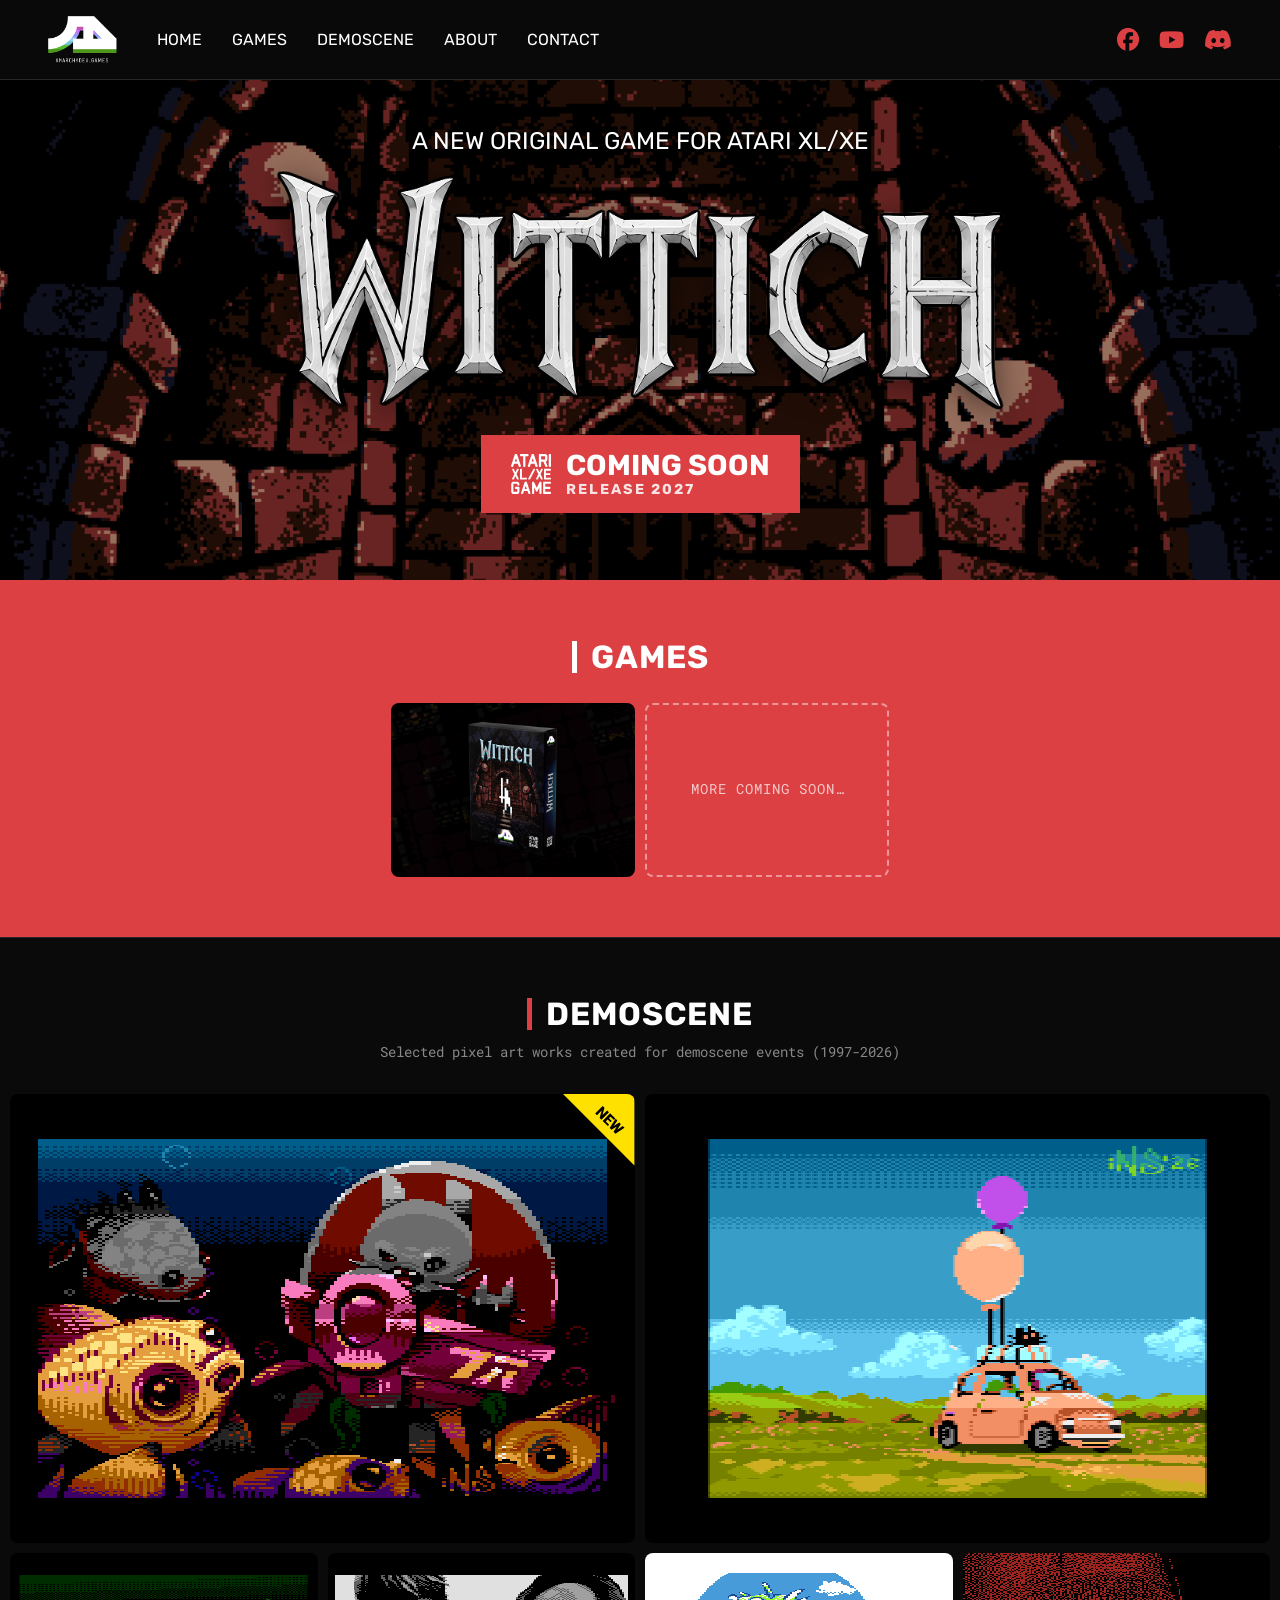
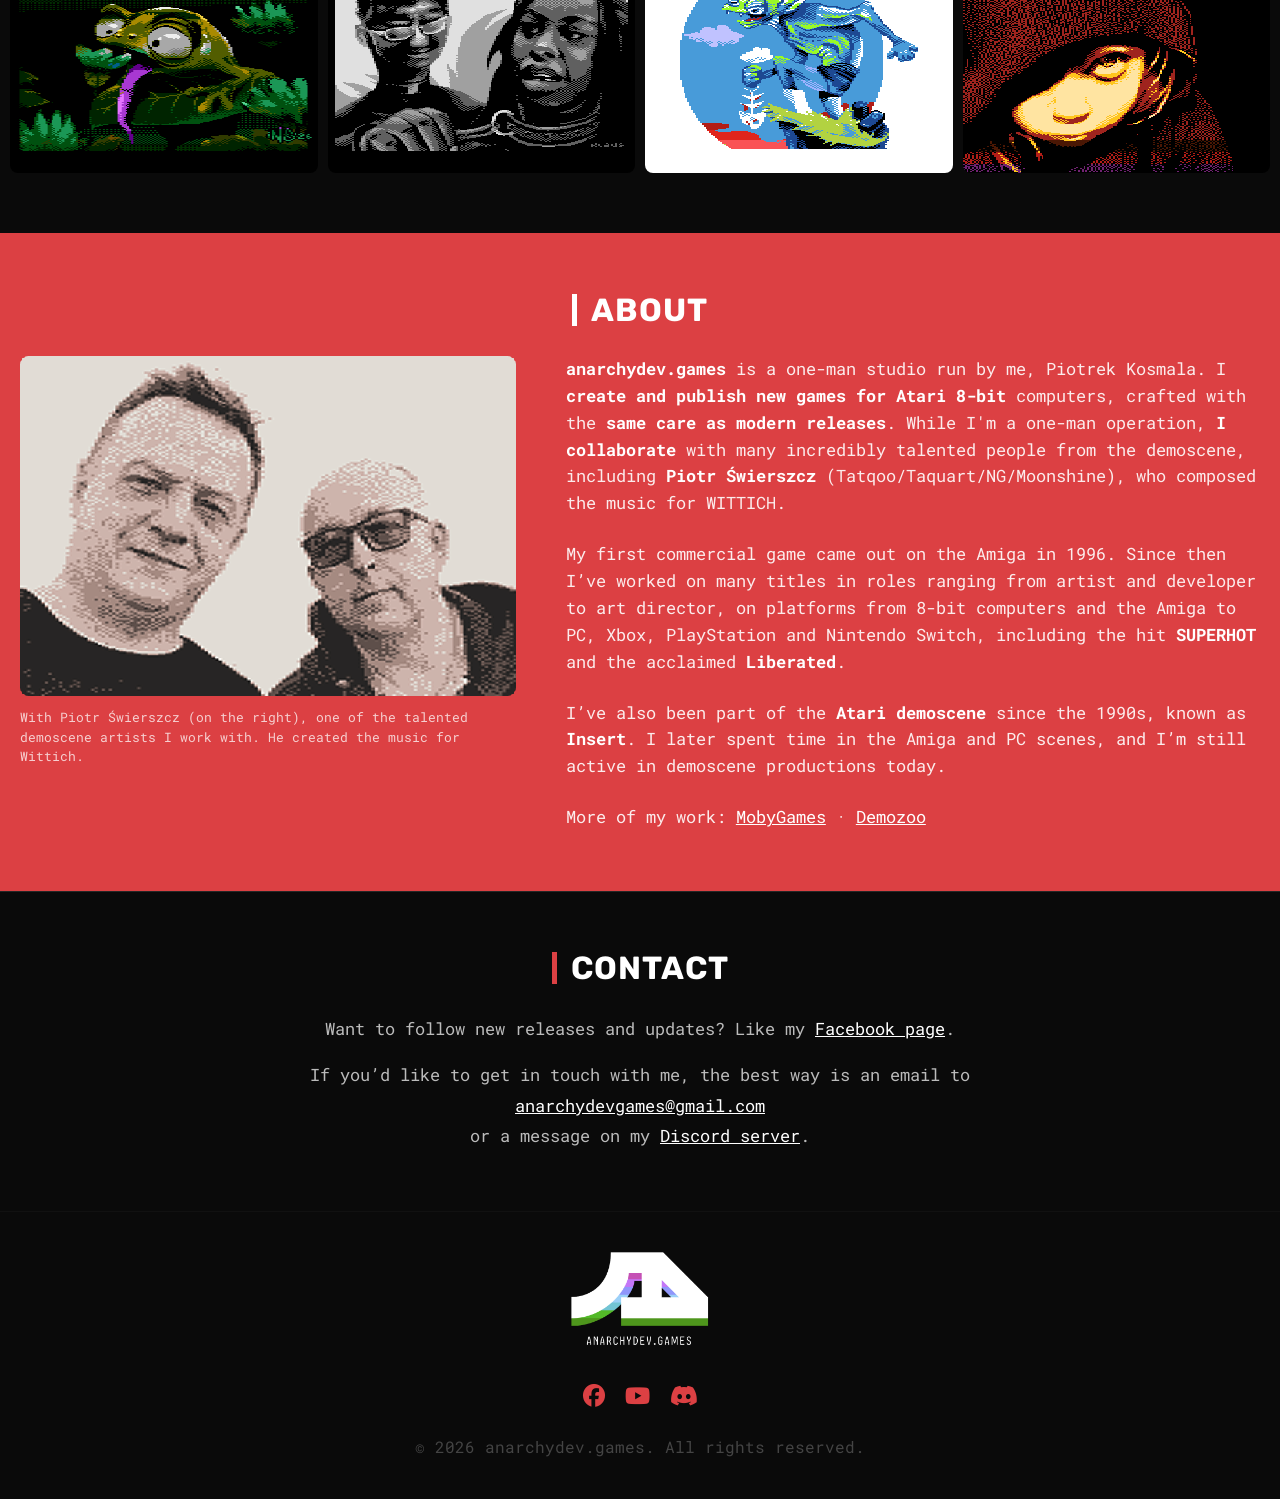
==== index.html @ 52c0d78f "Deploy anarchydev.games from anarchydevgames-www@4651cda Wysłane przez deploy.sh 2026-11-10 18:06." ====
<!DOCTYPE html>
<html lang="en">

<head>
    <meta charset="UTF-8">
    <meta name="viewport" content="width=device-width, initial-scale=1.0">
    <title>anarchydev.games – New Atari XL/XE Games by Piotr Kosmala</title>

    <!-- SEO: opis, adres kanoniczny, roboty -->
    <meta name="description" content="Indie studio by Piotr Kosmala (Insert) making new games for Atari XL/XE 8-bit computers. Wittich, an arcade action game on cartridge, arrives in 2027.">
    <meta name="keywords" content="Atari XL/XE, Atari 8-bit, new Atari game, Atari homebrew, retro game, retrogaming, Atari cartridge, physical release, boxed edition, pixel art, demoscene, Insert, Wittich, arcade action, atariXLXE">
    <meta name="author" content="Piotr Kosmala">
    <meta name="robots" content="index, follow, max-image-preview:large">
    <link rel="canonical" href="https://anarchydev.games/">
    <meta name="theme-color" content="#0a0a0a">

    <!-- Ikony strony -->
    <link rel="icon" href="/favicon.ico?v=e1b9aa14" sizes="any">
    <link rel="icon" type="image/png" sizes="32x32" href="/images/favicon-32.png?v=d7dcf92a">
    <link rel="apple-touch-icon" href="/apple-touch-icon.png?v=a45a132c">

    <!-- Podgląd przy udostępnianiu (Facebook, Discord, Messenger, X) -->
    <meta property="og:type" content="website">
    <meta property="og:site_name" content="anarchydev.games">
    <meta property="og:locale" content="en_US">
    <meta property="og:url" content="https://anarchydev.games/">
    <meta property="og:title" content="anarchydev.games – New Atari XL/XE Games">
    <meta property="og:description" content="Indie studio by Piotr Kosmala (Insert) making new games for Atari XL/XE 8-bit computers. Wittich, an arcade action game on cartridge, arrives in 2027.">
    <meta property="og:image" content="https://anarchydev.games/images/og-wittich.jpg">
    <meta property="og:image:width" content="1200">
    <meta property="og:image:height" content="630">
    <meta property="og:image:alt" content="Wittich boxed edition and cartridge for Atari XL/XE">
    <meta name="twitter:card" content="summary_large_image">
    <meta name="twitter:title" content="anarchydev.games – New Atari XL/XE Games">
    <meta name="twitter:description" content="Indie studio by Piotr Kosmala (Insert) making new games for Atari XL/XE 8-bit computers. Wittich, an arcade action game on cartridge, arrives in 2027.">
    <meta name="twitter:image" content="https://anarchydev.games/images/og-wittich.jpg">

    <!-- Dane strukturalne dla Google i AI: studio, autor, strona -->
    <script type="application/ld+json">
{
  "@context": "https://schema.org",
  "@graph": [
    {
      "@type": "Organization",
      "@id": "https://anarchydev.games/#studio",
      "name": "anarchydev.games",
      "alternateName": [
        "AnarchyDev Games",
        "Anarchy Dev Games"
      ],
      "url": "https://anarchydev.games/",
      "logo": "https://anarchydev.games/images/icon-512.png",
      "description": "One-man indie game studio making and publishing new original games for Atari XL/XE (Atari 8-bit) computers, released on cartridge.",
      "founder": {
        "@id": "https://anarchydev.games/#piotr"
      },
      "email": "anarchydevgames@gmail.com",
      "sameAs": [
        "https://www.facebook.com/AnarchyDevGames/",
        "https://www.youtube.com/@anarchydevgames4747",
        "https://discord.gg/da7KRVg4D2"
      ]
    },
    {
      "@type": "Person",
      "@id": "https://anarchydev.games/#piotr",
      "name": "Piotr Kosmala",
      "alternateName": "Insert",
      "jobTitle": "Game developer and pixel artist",
      "url": "https://anarchydev.games/#about",
      "description": "Game developer, pixel artist and demoscene artist (Insert). Making games since 1996, including SUPERHOT and Liberated. Active on the Atari demoscene since the 1990s.",
      "knowsAbout": [
        "Atari XL/XE",
        "Atari 8-bit",
        "pixel art",
        "demoscene",
        "game development"
      ],
      "sameAs": [
        "https://www.mobygames.com/person/250112/piotr-kosmala/",
        "https://demozoo.org/sceners/5551/"
      ]
    },
    {
      "@type": "WebSite",
      "@id": "https://anarchydev.games/#website",
      "url": "https://anarchydev.games/",
      "name": "anarchydev.games",
      "inLanguage": "en",
      "publisher": {
        "@id": "https://anarchydev.games/#studio"
      }
    }
  ]
}
    </script>

    <!-- Google Fonts: Rubik for titles, Roboto Mono for text -->
    <link rel="preconnect" href="https://fonts.googleapis.com">
    <link rel="preconnect" href="https://fonts.gstatic.com" crossorigin>
    <link href="https://fonts.googleapis.com/css2?family=Roboto+Mono:wght@400;700&family=Rubik:wght@700&display=swap"
        rel="stylesheet">

    <!-- FontAwesome for Icons -->
    <link rel="stylesheet" href="https://cdnjs.cloudflare.com/ajax/libs/font-awesome/6.4.0/css/all.min.css">

    <!-- Custom CSS -->
    <link rel="stylesheet" href="style.css?v=bb394fcf">
<script>/* deploy: odświeżenie po nowej wersji */(function(){var v="b6b3391414a3";function c(){if(!window.fetch)return;fetch('/version.json?t='+Date.now(),{cache:'no-store'}).then(function(r){return r.ok?r.json():null}).then(function(d){if(!d||!d.v||d.v===v)return;var k='site-reloaded-'+d.v;try{if(sessionStorage.getItem(k))return;sessionStorage.setItem(k,'1')}catch(e){return}location.reload()}).catch(function(){})}c();addEventListener('pageshow',function(e){if(e.persisted)c()})})();</script>
</head>

<body id="page-top">
    <div id="top"></div>
    <!-- Header -->
    <header id="main-header">
        <div class="header-left">
            <div class="logo">
                <img src="images/AnarchyDevLogo.png?v=8005fb1b" alt="anarchydev.games logo" class="header-logo-img">
            </div>
            <nav class="main-menu">
                <ul>
                    <li><a href="#top">Home</a></li>
                    <li><a href="#games">Games</a></li>
                    <li><a href="#demoscene">Demoscene</a></li>
                    <li><a href="#about">About</a></li>
                    <li><a href="#contact">Contact</a></li>
                </ul>
            </nav>
        </div>
        <div class="header-right social-icons">
            <a href="https://www.facebook.com/AnarchyDevGames/" target="_blank" aria-label="Facebook"><i
                    class="fa-brands fa-facebook"></i></a>
            <a href="https://www.youtube.com/@anarchydevgames4747" target="_blank" aria-label="YouTube"><i class="fa-brands fa-youtube"></i></a>
            <a href="https://discord.gg/da7KRVg4D2" target="_blank" aria-label="Discord"><i class="fa-brands fa-discord"></i></a>
        </div>
    </header>

    <!-- Banner Section -->
    <section id="home" class="banner-section">
        <h1 class="visually-hidden">anarchydev.games – new original games for Atari XL/XE computers</h1>
        <p class="banner-subtitle">A new original game for Atari XL/XE</p>
        <img src="images/WittichLogo.png?v=3eced7e5" alt="Wittich – new arcade action game for Atari XL/XE" class="game-logo">
        <a href="wittich/" class="btn btn-banner">
            <img src="images/AtariXlXEGame.svg?v=e4c9d0bc" alt="Atari XL/XE Game" class="btn-icon">
            <span class="btn-banner-text">
                Coming Soon
                <span class="btn-banner-release">Release 2027</span>
            </span>
        </a>
    </section>

    <!-- Games Section -->
    <section id="games" class="games-section section-padding">
        <div class="container container-full">
            <h2 class="section-title">Games</h2>
            <div class="games-full-width">
                <a href="wittich/" class="btn-game-blue">
                    <img src="wittich/images/box2.png?v=9aa3727f" alt="Wittich – boxed edition for Atari XL/XE" class="game-box-img">
                    <div class="demoscene-overlay">
                        <div class="demoscene-info">
                            <h3 class="demoscene-title">Wittich</h3>
                            <p class="demoscene-desc">A new original game<br>for Atari XL/XE</p>
                        </div>
                    </div>
                    <span class="game-release">Release 2027</span>
                </a>
                <div class="game-placeholder">More coming soon…</div>
            </div>
        </div>
    </section>

    <!-- Demoscene Section -->
    <section id="demoscene" class="demoscene-section section-padding">
        <div class="container container-full">
            <h2 class="section-title">Demoscene</h2>
            <p class="section-subtitle">Selected pixel art works created for demoscene events (1997-2026)</p>
            <div class="demoscene-grid">
                <a href="https://demozoo.org/graphics/395416/" target="_blank" class="demoscene-item tile-big">
                    <img src="images/NewTag.svg?v=bf2a46ca" alt="" class="badge-new">
                    <img src="images/demoscene/Dive.png?v=f6fb4d82" alt="Dive – Atari XL/XE pixel art by Insert, 1st place at Silly Venture SE 2026">
                    <div class="demoscene-overlay">
                        <div class="demoscene-info">
                            <h3 class="demoscene-title">Dive</h3>
                            <p class="demoscene-desc">1st place at Silly Venture SE 2026<br>Atari XL/XE Graphics
                                Competition</p>
                        </div>
                    </div>
                </a>

                <a href="https://demozoo.org/graphics/394300/" target="_blank" class="demoscene-item tile-big">
                    <img src="images/demoscene/whimsy.png?v=36246c61" alt="Whimsy – pixel art by Insert, 5th place at Lost Party 2026">
                    <div class="demoscene-overlay">
                        <div class="demoscene-info">
                            <h3 class="demoscene-title">Whimsy</h3>
                            <p class="demoscene-desc">5th place at Lost Party 2026<br>Graphics Competition</p>
                        </div>
                    </div>
                </a>

                <a href="https://demozoo.org/graphics/394298/" target="_blank" class="demoscene-item">
                    <img src="images/demoscene/lick.png?v=318094a1" alt="Lick – pixel art by Insert, 3rd place at Lost Party 2026">
                    <div class="demoscene-overlay">
                        <div class="demoscene-info">
                            <h3 class="demoscene-title">Lick</h3>
                            <p class="demoscene-desc">3rd place at Lost Party 2026<br>Graphics Competition</p>
                        </div>
                    </div>
                </a>

                <a href="https://demozoo.org/graphics/128148/" target="_blank" class="demoscene-item">
                    <img src="images/demoscene/pleasure.png?v=b3dd29f7" alt="Pleasure – Atari XL/XE pixel art by Insert, Silly Venture 2014">
                    <div class="demoscene-overlay">
                        <div class="demoscene-info">
                            <h3 class="demoscene-title">Pleasure</h3>
                            <p class="demoscene-desc">14th place at Silly Venture 2014 Atari XL/XE<br>Graphics
                                Competition</p>
                        </div>
                    </div>
                </a>

                <a href="https://demozoo.org/graphics/81619/" target="_blank" class="demoscene-item">
                    <img src="images/demoscene/potwor.png?v=db309c70" alt="Potwor – Atari XL/XE pixel art by Insert, 2nd place at Fortification 2013">
                    <div class="demoscene-overlay">
                        <div class="demoscene-info">
                            <h3 class="demoscene-title">Potwor</h3>
                            <p class="demoscene-desc">2nd place at Fortification 2013 Atari XL/XE<br>Graphics
                                Competition</p>
                        </div>
                    </div>
                </a>

                <a href="https://demozoo.org/graphics/56535/" target="_blank" class="demoscene-item">
                    <img src="images/demoscene/vampire.png?v=ad65b459" alt="Vampire – Atari XL/XE pixel art by Insert, 1st place at Silly Venture 2010">
                    <div class="demoscene-overlay">
                        <div class="demoscene-info">
                            <h3 class="demoscene-title">Vampire</h3>
                            <p class="demoscene-desc">1st place at Silly Venture 2010 Atari XL/XE<br>Graphics
                                Competition</p>
                        </div>
                    </div>
                </a>
            </div>
        </div>
    </section>

    <!-- About Section -->
    <section id="about" class="about-section section-padding">
        <div class="container container-text">
            <h2 class="section-title">About</h2>
            <div class="about-content">
                <div class="about-image-wrapper">
                    <figure class="about-figure">
                        <img src="images/team.png?v=7acbed76" alt="Piotr Kosmala (Insert) with musician Piotr Świerszcz" class="about-main-image">
                        <figcaption class="about-caption">With Piotr Świerszcz (on the right), one of the talented demoscene artists I work with. He created the music for Wittich.</figcaption>
                    </figure>
                </div>
                <div class="about-text">
                    <p><strong>anarchydev.games</strong> is a one-man studio run by me, Piotrek Kosmala. I <strong>create and publish new games for Atari 8-bit</strong> computers, crafted with the <strong>same care as modern releases</strong>. While I'm a one-man operation, <strong>I collaborate</strong> with many incredibly talented people from the demoscene, including <strong>Piotr Świerszcz</strong> (Tatqoo/Taquart/NG/Moonshine), who composed the music for WITTICH.</p>
                    <p>My first commercial game came out on the Amiga in 1996. Since then I’ve worked on many titles in roles ranging from artist and developer to art director, on platforms from 8-bit computers and the Amiga to PC, Xbox, PlayStation and Nintendo Switch, including the hit <strong>SUPERHOT</strong> and the acclaimed <strong>Liberated</strong>.</p>
                    <p>I’ve also been part of the <strong>Atari demoscene</strong> since the 1990s, known as <strong>Insert</strong>. I later spent time in the Amiga and PC scenes, and I’m still active in demoscene productions today.</p>
                    <p>More of my work: <a href="https://www.mobygames.com/person/250112/piotr-kosmala/" target="_blank">MobyGames</a> · <a href="https://demozoo.org/sceners/5551/" target="_blank">Demozoo</a></p>
                </div>
            </div>
        </div>
    </section>

    <!-- Contact Section -->
    <section id="contact" class="contact-section section-padding">
        <div class="container container-text">
            <h2 class="section-title">Contact</h2>
            <div class="contact-text">
                <p>Want to follow new releases and updates? Like my <a
                        href="https://www.facebook.com/AnarchyDevGames/" target="_blank">Facebook page</a>.</p>
                <p>If you’d like to get in touch with me, the best way is an email to <a
                        href="mailto:anarchydevgames@gmail.com">anarchydevgames@gmail.com</a><br>or a message on my <a
                        href="https://discord.gg/da7KRVg4D2" target="_blank">Discord server</a>.</p>
            </div>
        </div>
    </section>

    <!-- Footer -->
    <footer style="padding: 40px 0; border-top: 1px solid #111; text-align: center;">
        <div class="container">
            <img src="images/AnarchyDevLogo.png?v=8005fb1b" alt="AnarchyDev Games" class="footer-logo">
            <div class="footer-social social-icons"
                style="margin-bottom: 20px; font-size: 1.5rem; display: flex; justify-content: center; gap: 20px;">
                <a href="https://www.facebook.com/AnarchyDevGames/" target="_blank" aria-label="Facebook"><i class="fa-brands fa-facebook"></i></a>
                <a href="https://www.youtube.com/@anarchydevgames4747" target="_blank" aria-label="YouTube"><i class="fa-brands fa-youtube"></i></a>
                <a href="https://discord.gg/da7KRVg4D2" target="_blank" aria-label="Discord"><i class="fa-brands fa-discord"></i></a>
            </div>
            <p style="color: #444;">&copy; 2026 anarchydev.games. All rights reserved.</p>
        </div>
    </footer>

</body>

</html>
---- style.css ----
/* Custom Properties */
:root {
    --bg-color: #0a0a0a;
    --bg-alt: #151515;        /* Tło co drugiej sekcji */
    --games-bg: var(--accent-color); /* Czerwień sekcji Games i About */
    --line-color: #262626;    /* Linia między sekcjami */
    --tile-bg: #000000;
    --text-color: #ffffff;
    --text-muted: #bbbbbb;
    --text-dim: #888888;
    --accent-color: #DC4043;
    --accent-hover: #e4666a;
    --font-title: 'Rubik', sans-serif;
    --font-text: 'Roboto Mono', monospace;
    --header-h: 80px;
    --gutter: 10px;           /* Odstęp między kafelkami i od krawędzi ekranu */
    --edge: 20px;             /* Lewa krawędź nagłówków i tekstu */
    --radius: 8px;            /* Zaokrąglenie rogów jak na zdjęciu w About */
}

/* Base Styles */
* {
    margin: 0;
    padding: 0;
    box-sizing: border-box;
}

html {
    scroll-behavior: smooth;
    scroll-padding-top: var(--header-h);
}

body {
    background-color: var(--bg-color);
    color: var(--text-color);
    font-family: var(--font-text);
    font-size: 16px;
    line-height: 1.6;
    overflow-x: hidden;
}

h1, h2, h3, h4, h5, h6 {
    font-family: var(--font-title);
    font-weight: 700;
    text-transform: uppercase;
    letter-spacing: 1px;
}

a {
    color: var(--text-color);
    text-decoration: none;
}

a:hover {
    color: var(--accent-color);
}

/* Tekst tylko dla wyszukiwarek i czytników ekranu (np. nagłówek h1) */
.visually-hidden {
    position: absolute !important;
    width: 1px;
    height: 1px;
    overflow: hidden;
    clip: rect(0 0 0 0);
    clip-path: inset(50%);
    white-space: nowrap;
}

/* Layout */
.container {
    padding: 0 var(--gutter);
}

/* Sekcje z kafelkami – na całą szerokość */
.container-full {
    width: 100%;
}

/* Sekcje z tekstem – wyrównane do lewej */
.container-text {
    padding: 0 var(--edge);
}

.section-padding {
    padding: 60px 0;
    border-top: 1px solid var(--line-color);
}

/* Games i About – całe sekcje na czerwonym tle */
.games-section,
.about-section {
    background-color: var(--games-bg);
    border-top-color: var(--games-bg);
}

#games .section-title,
#about .section-title {
    border-left-color: #ffffff; /* Czerwony pasek byłby niewidoczny na czerwonym tle */
}

/* About: jasny tekst na czerwonym tle */
#about .about-text p {
    color: rgba(255, 255, 255, 0.9);
}

#about .about-text strong {
    color: #ffffff;
}

#about .about-caption {
    color: rgba(255, 255, 255, 0.75);
}

#about .about-text a {
    color: #ffffff;
    text-decoration: underline;
}

#about .about-text a:hover {
    color: #000000; /* Czerwony hover byłby niewidoczny */
}

.section-title {
    font-size: 2rem;
    line-height: 1;
    border-left: 5px solid var(--accent-color);
    padding-left: 14px;
    margin: 0 0 30px calc(var(--edge) - var(--gutter));
}

.section-subtitle {
    font-size: 0.85rem;
    color: var(--text-dim);
    margin: -18px 0 30px calc(var(--edge) - var(--gutter));
}

.container-text .section-title,
.container-text .section-subtitle {
    margin-left: 0;
}

/* Wyśrodkowane nagłówki: Games, Demoscene, About, Contact */
#games .section-title,
#demoscene .section-title,
#about .section-title,
#contact .section-title {
    display: table;
    margin: 0 auto 30px;
}

#demoscene .section-subtitle {
    text-align: center;
    margin: -18px auto 30px;
    padding: 0 var(--edge);
}

/* Buttons */
.btn {
    display: inline-block;
    background-color: var(--accent-color);
    color: #fff;
    padding: 14px 28px;
    font-family: var(--font-title);
    font-size: 1.1rem;
    border: none;
    cursor: pointer;
    text-transform: uppercase;
}

/* Header – cienki pasek: logo i menu po lewej, ikony po prawej */
#main-header {
    height: var(--header-h);
    background-color: rgba(10, 10, 10, 0.92);
    backdrop-filter: blur(10px);
    position: fixed;
    top: 0;
    left: 0;
    width: 100%;
    z-index: 1000;
    display: flex;
    justify-content: space-between;
    align-items: center;
    padding: 0 48px;
    border-bottom: 1px solid var(--line-color);
}

.header-left {
    display: flex;
    align-items: center;
    gap: 40px;
}

.logo {
    display: flex;
    align-items: center;
}

.header-logo-img {
    height: 48px;
    width: auto;
    display: block;
}

/* Większe logo w stopce, pod sekcją Contact (2× logo w menu) */
.footer-logo {
    height: 96px;
    width: auto;
    display: block;
    margin: 0 auto 30px;
}

.main-menu ul {
    list-style: none;
    display: flex;
    gap: 30px;
}

.main-menu a {
    font-family: var(--font-title);
    font-size: 1rem;
    text-transform: uppercase;
}

.header-right {
    display: flex;
    align-items: center;
}

.social-icons {
    display: flex;
    gap: 20px;
}

.social-icons a {
    font-size: 1.4rem;
    color: var(--accent-color);
}

.social-icons a:hover {
    color: #ffffff;
}

/* Banner */
.banner-section {
    height: 500px;
    margin-top: var(--header-h); /* Tylko miejsce na przypięty pasek, bez marginesów */
    background-color: var(--tile-bg);
    display: flex;
    flex-direction: column;
    justify-content: center;
    align-items: center;
    position: relative;
    background-image: url('images/WittichHorizontalBackground1.png?v=9b391a48');
    background-size: cover;
    background-position: center;
    background-repeat: no-repeat;
}

.game-logo {
    height: 240px;
    width: auto;
    margin-bottom: 25px;
    filter: drop-shadow(0 5px 15px rgba(0,0,0,0.5));
}

.banner-subtitle {
    font-family: var(--font-title);
    font-size: 1.5rem;
    color: #fff;
    text-transform: uppercase;
    margin-bottom: 10px;
    text-align: center;
}

.btn-banner {
    background-color: var(--accent-color);
    color: #fff;
    padding: 15px 30px;
    font-size: 1.8rem;
    font-weight: bold;
    text-decoration: none;
    margin-bottom: 25px;
    display: flex;
    align-items: center;
    gap: 15px;
}

.btn-icon {
    height: 40px;
    width: auto;
}

/* Tekst przycisku: COMING SOON + mniejszy RELEASE 2027 pod spodem */
.btn-banner-text {
    display: flex;
    flex-direction: column;
    line-height: 1.1;
}

.btn-banner-release {
    font-size: 0.5em;
    letter-spacing: 2px;
    opacity: 0.85;
}

.btn-banner:hover {
    background-color: #ffffff;
    color: var(--accent-color);
}

.btn-banner:hover .btn-icon {
    /* Zamienia białą ikonę na #DC4043 */
    filter: brightness(0) saturate(100%) invert(35%) sepia(32%) saturate(4027%) hue-rotate(334deg) brightness(89%) contrast(93%);
}

/* Games Section – wyśrodkowane kafelki tej samej wielkości co małe w galerii */
.games-full-width {
    --cols: 5;
    display: flex;
    flex-wrap: wrap;
    justify-content: center;
    gap: var(--gutter);
}

.btn-game-blue {
    width: calc((100% - (var(--cols) - 1) * var(--gutter)) / var(--cols));
    display: block;
    background-color: var(--tile-bg);
    background-image: url('images/WittichButton1.png?v=e43399d5');
    background-size: cover;
    background-position: center;
    background-repeat: no-repeat;
    aspect-ratio: 7 / 5;
    border-radius: var(--radius);
    cursor: pointer;
    position: relative;
    overflow: hidden;
}

/* Pudełko gry w kafelku Games. Samo pudełko zajmuje lewe 522 z 692 px pliku (reszta to cień),
   dlatego przesunięcie w poziomie to -37.8% zamiast -50% – wtedy pudełko stoi na środku kafelka */
.game-box-img {
    width: auto;
    height: 78%;
    position: absolute;
    top: 50%;
    left: 50%;
    transform: translate(-37.8%, -50%);
    filter: drop-shadow(0 8px 16px rgba(0,0,0,0.6));
    transition: transform 0.1s ease;
    z-index: 2;
}

/* RELEASE 2027 – czerwony pasek na całą szerokość, pojawia się po najechaniu */
.game-release {
    position: absolute;
    left: 0;
    right: 0;
    bottom: 0;
    text-align: center;
    background-color: var(--accent-color);
    color: #fff;
    font-family: var(--font-title);
    font-size: 0.8rem;
    font-weight: 700;
    text-transform: uppercase;
    letter-spacing: 2px;
    white-space: nowrap;
    padding: 6px 10px;
    opacity: 0;
    transition: opacity 0.2s ease-out;
    z-index: 3;
}

.btn-game-blue:hover .game-release {
    opacity: 1;
}

/* Zaślepka na następną grę: przerywana ramka i delikatny napis */
.game-placeholder {
    width: calc((100% - (var(--cols) - 1) * var(--gutter)) / var(--cols));
    aspect-ratio: 7 / 5;
    border: 2px dashed rgba(255, 255, 255, 0.45);
    border-radius: var(--radius);
    display: flex;
    align-items: center;
    justify-content: center;
    text-align: center;
    padding: 20px;
    color: rgba(255, 255, 255, 0.7);
    font-size: 0.85rem;
    text-transform: uppercase;
    letter-spacing: 1px;
}

/* Tytuł gry po najechaniu – te same plakietki co w galerii Demoscene */
.btn-game-blue .demoscene-overlay {
    z-index: 4;
}

.btn-game-blue:hover .demoscene-overlay {
    opacity: 1;
}

.btn-game-blue:hover .game-box-img {
    transform: translate(-37.8%, -50%) scale(1.03);
}

/* Demoscene Section – galeria z kafelkami różnej wielkości */
.demoscene-section .container {
    container-type: inline-size;
}

.demoscene-grid {
    --cols: 4;
    display: grid;
    grid-template-columns: repeat(var(--cols), 1fr);
    /* Wysokość rzędu = szerokość kolumny × 5/7 (proporcje grafik z Atari) */
    grid-auto-rows: calc((100cqw - (var(--cols) - 1) * var(--gutter)) / var(--cols) * 5 / 7);
    gap: var(--gutter);
}

.demoscene-item {
    position: relative;
    overflow: hidden;
    border-radius: var(--radius);
    display: block;
    background: var(--tile-bg);
}

/* Duży kafelek: 2 kolumny × 2 rzędy */
.demoscene-item.tile-big {
    grid-column: span 2;
    grid-row: span 2;
}

.demoscene-item img {
    width: 100%;
    height: 100%;
    object-fit: cover;
    display: block;
    image-rendering: pixelated; /* Ostre piksele przy powiększeniu */
}

.demoscene-item .badge-new {
    position: absolute;
    top: 0;
    right: 0;
    width: 72px;
    height: 72px;
    object-fit: contain;
    image-rendering: auto;
    z-index: 3;
    pointer-events: none;
}

/* Podpis pojawia się po najechaniu, na ciemnych plakietkach */
.demoscene-overlay {
    position: absolute;
    left: 0;
    top: 50%;
    transform: translateY(-50%);
    width: 100%;
    padding: 0 10px;
    opacity: 0;
    transition: opacity 0.3s ease-out;
    z-index: 2;
}

.demoscene-item:hover .demoscene-overlay {
    opacity: 1;
}

.demoscene-info {
    display: flex;
    flex-direction: column;
    align-items: flex-start;
}

.demoscene-desc,
.demoscene-title {
    display: inline-block;
    background: var(--bg-color);
}

.demoscene-desc {
    order: 1;
    font-size: 0.7rem;
    color: var(--text-muted);
    text-transform: uppercase;
    line-height: 1.4;
    padding: 4px 8px;
}

.demoscene-title {
    order: 2;
    font-size: 1.3rem;
    color: var(--accent-color);
    letter-spacing: 1px;
    padding: 4px 8px;
    margin: 0;
}

/* About Section – zdjęcie po lewej, tekst po prawej, całość wyśrodkowana */
.about-content {
    display: flex;
    align-items: flex-start;
    justify-content: center;
    gap: 50px;
    max-width: 1250px;
    margin: 0 auto;
}

.about-image-wrapper {
    flex: 0 1 500px;
}

.about-figure {
    width: 100%;
    margin: 0;
}

.about-main-image {
    width: 100%;
    height: auto;
    display: block;
    image-rendering: pixelated; /* Skalowanie metodą nearest – bez rozmycia */
    pointer-events: none;
    user-select: none;
}

.about-caption {
    margin-top: 0.75rem;
    color: var(--text-dim);
    font-size: 0.8rem;
    line-height: 1.5;
}

.about-text {
    flex: 0 1 700px;
}

.about-text p {
    margin-bottom: 1.5rem;
    color: var(--text-muted);
    font-size: 1.05rem;
}

.about-text p:last-child {
    margin-bottom: 0;
}

/* Contact Section */
.contact-text {
    max-width: 800px;
    margin: 0 auto;
    text-align: center;
}

.contact-text p {
    font-size: 1.05rem;
    color: var(--text-muted);
    line-height: 1.8;
}

.contact-text p + p {
    margin-top: 1rem;
}

.contact-text a {
    color: #ffffff;
    text-decoration: underline;
    transition: color 0.2s ease;
}

.contact-text a:hover {
    color: var(--accent-color);
}

/* Responsive Design */
@media (max-width: 1100px) {
    .header-left {
        gap: 25px;
    }

    .main-menu ul {
        gap: 18px;
    }
}

@media (max-width: 992px) {
    .about-content {
        flex-direction: column;
        gap: 40px;
    }

    .about-text {
        order: 1;
        flex-basis: auto;
    }

    .about-image-wrapper {
        order: 2;
        flex-basis: auto;
        width: 100%;
        max-width: 500px;
        align-self: center;
    }
}

@media (max-width: 900px) {
    .games-full-width {
        --cols: 3;
    }

    /* Na węższych ekranach wszystkie kafelki są równe, żeby zachować kolejność bez dziur */
    .demoscene-grid {
        --cols: 2;
    }

    .demoscene-item.tile-big {
        grid-column: span 1;
        grid-row: span 1;
    }
}

@media (max-width: 768px) {
    html {
        scroll-padding-top: 0;
    }

    #main-header {
        position: relative;
        height: auto;
        flex-direction: column;
        gap: 12px;
        padding: 15px var(--edge);
    }

    .header-left {
        flex-direction: column;
        gap: 12px;
    }

    .main-menu ul {
        flex-wrap: wrap;
        justify-content: center;
        gap: 10px 18px;
    }

    .section-padding {
        padding: 40px 0;
    }

    .section-title {
        font-size: 1.6rem;
    }

    .banner-section {
        margin-top: 0;
        height: auto;
        min-height: 400px;
        padding: 40px 20px;
    }

    .banner-subtitle {
        font-size: 1.1rem;
    }

    .game-logo {
        height: auto;
        max-height: 200px;
        width: 100%;
        max-width: 300px;
    }

    .btn-banner {
        font-size: 1.2rem;
        width: 100%;
        max-width: 250px;
    }

    .demoscene-title {
        font-size: 1rem;
    }
}

@media (max-width: 500px) {
    .games-full-width {
        --cols: 1;
    }

    .demoscene-grid {
        --cols: 1;
    }
}
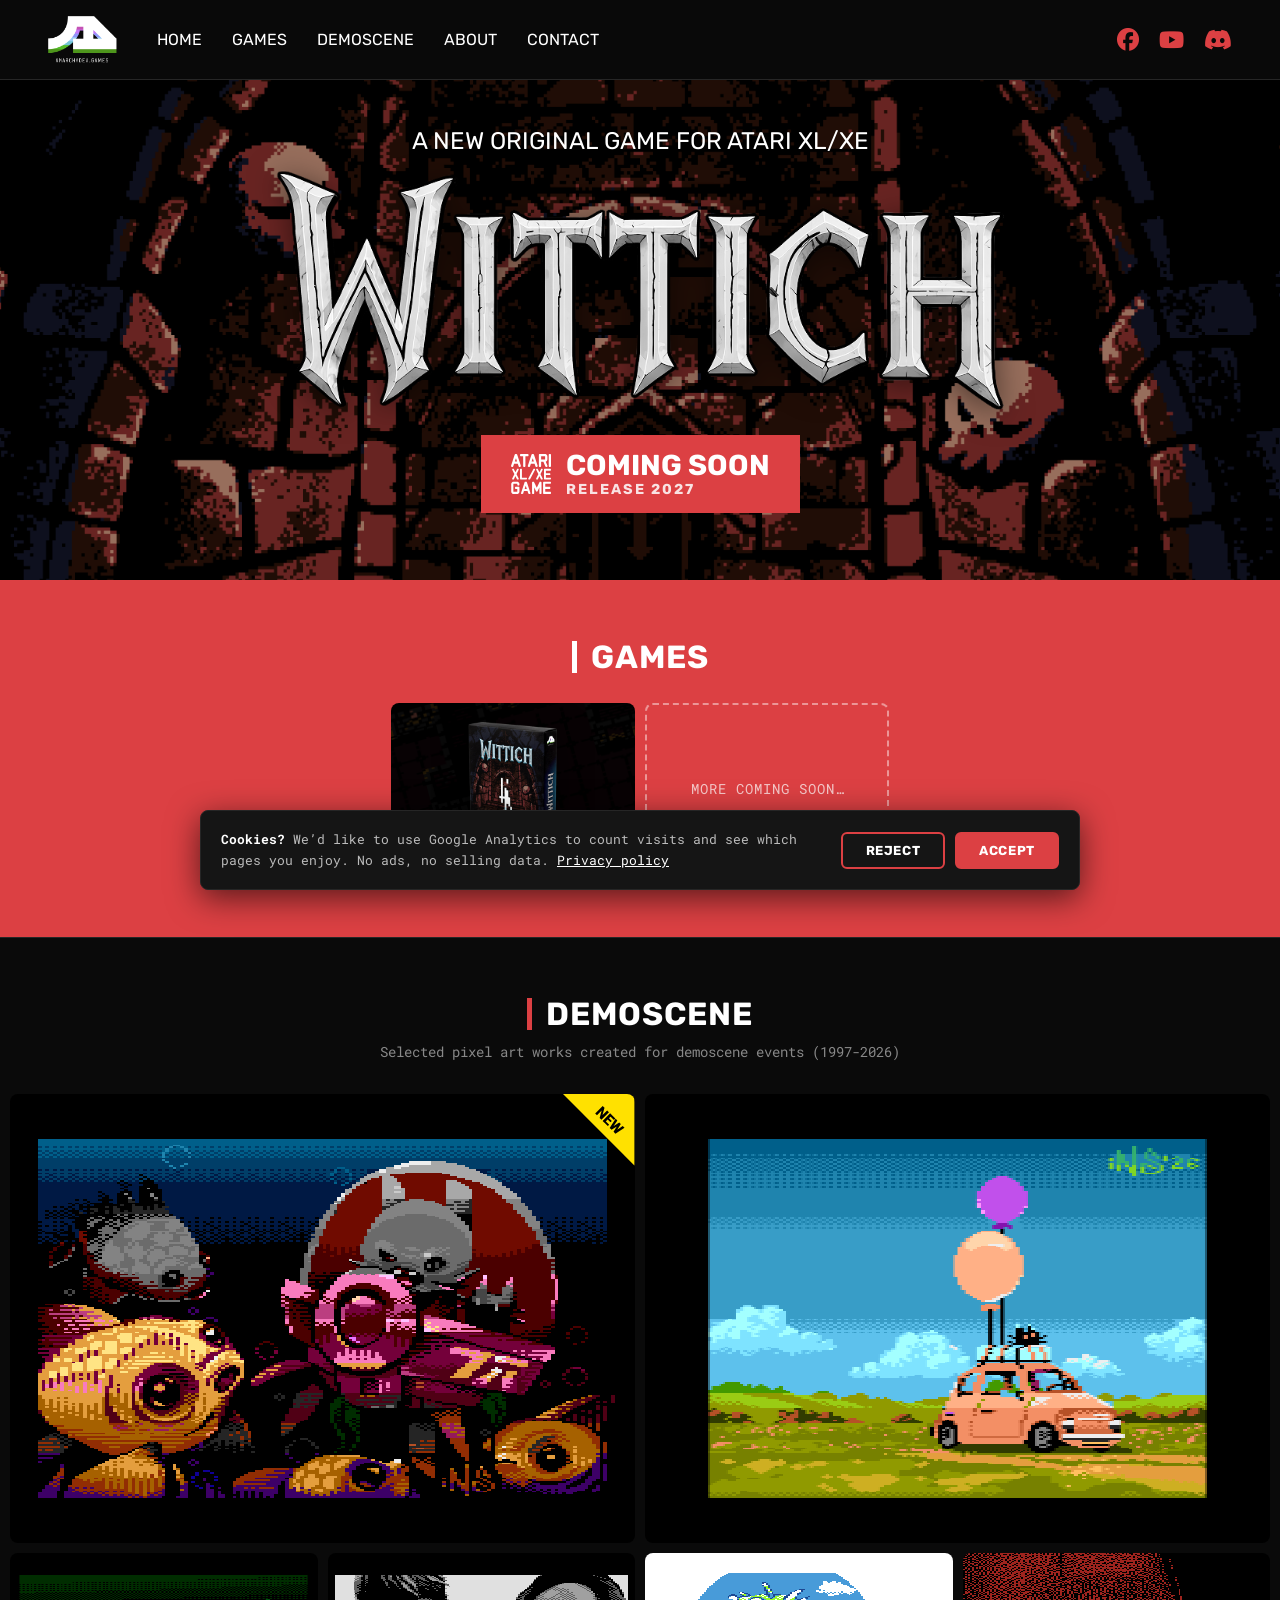
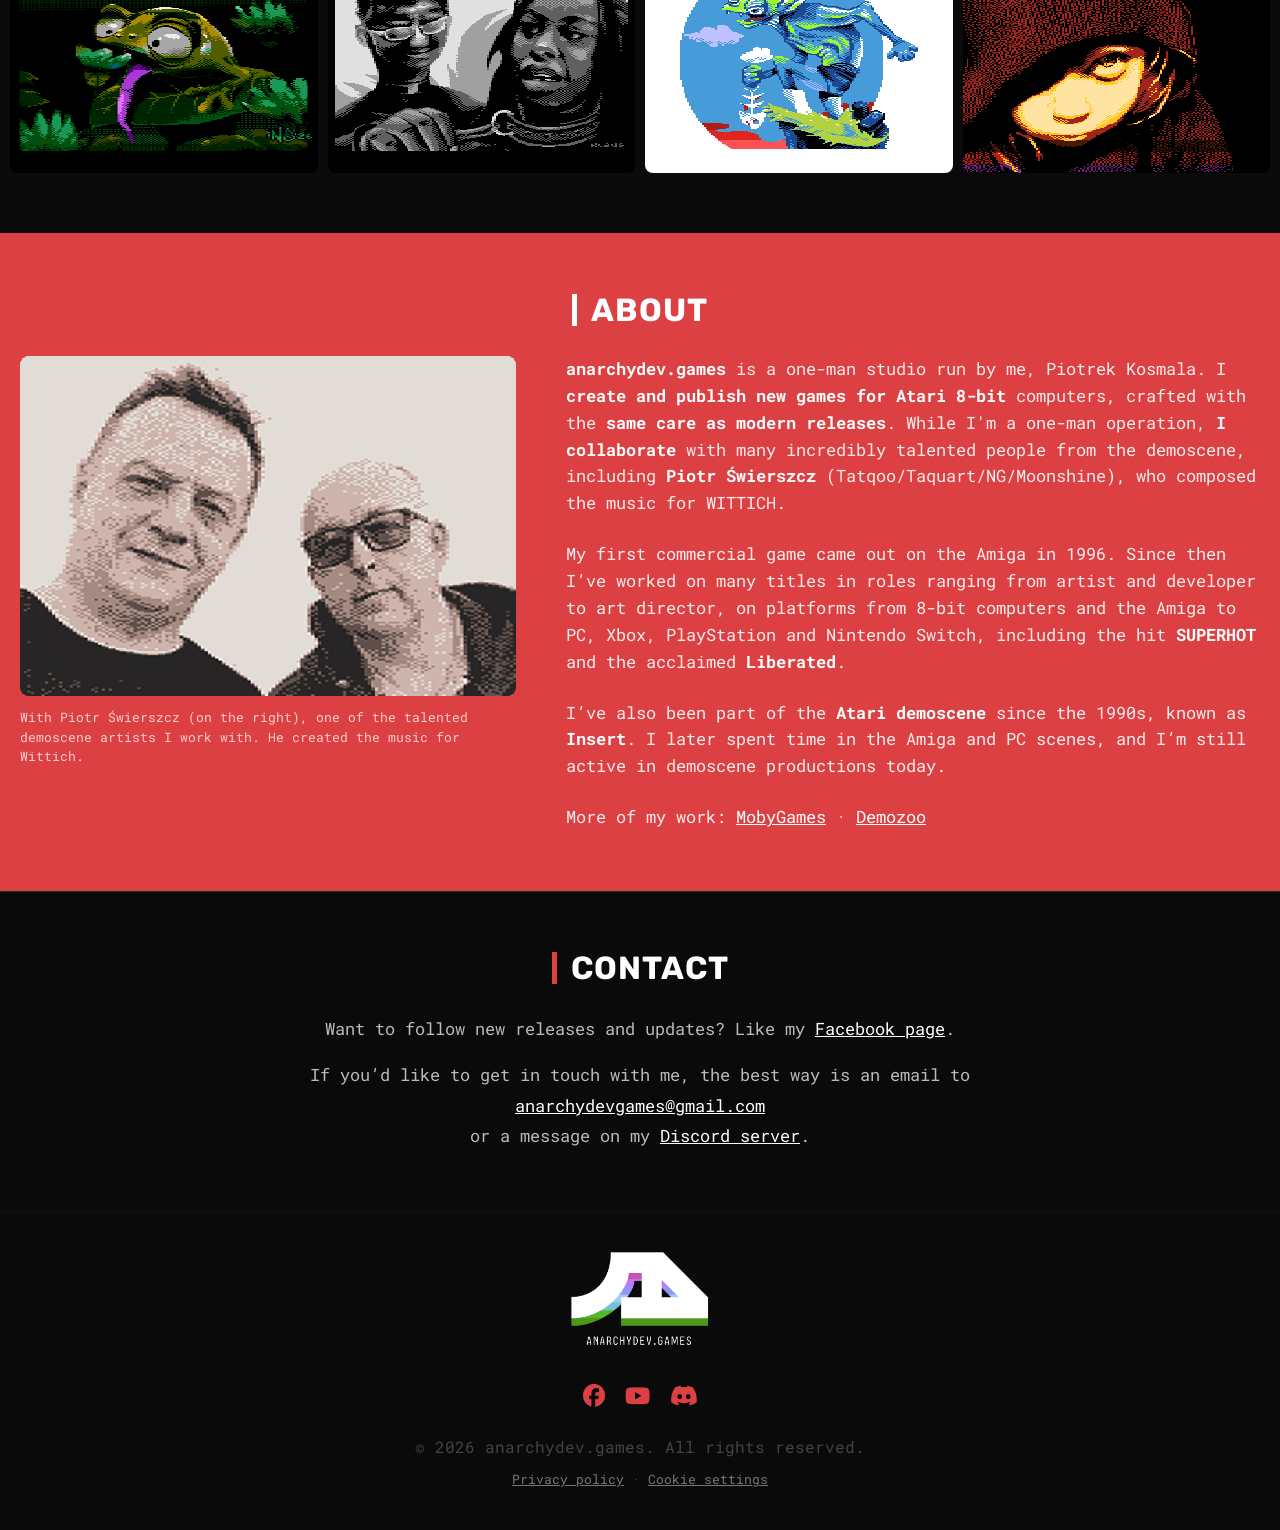
==== commit 7448cd50: "Deploy anarchydev.games from anarchydevgames-www@c1ba9ac Wysłane przez deploy.sh 2026-11-11 16:44." ====
--- a/index.html
+++ b/index.html
@@ -105,8 +105,11 @@
     <link rel="stylesheet" href="https://cdnjs.cloudflare.com/ajax/libs/font-awesome/6.4.0/css/all.min.css">
 
     <!-- Custom CSS -->
-    <link rel="stylesheet" href="style.css?v=bb394fcf">
-<script>/* deploy: odświeżenie po nowej wersji */(function(){var v="b6b3391414a3";function c(){if(!window.fetch)return;fetch('/version.json?t='+Date.now(),{cache:'no-store'}).then(function(r){return r.ok?r.json():null}).then(function(d){if(!d||!d.v||d.v===v)return;var k='site-reloaded-'+d.v;try{if(sessionStorage.getItem(k))return;sessionStorage.setItem(k,'1')}catch(e){return}location.reload()}).catch(function(){})}c();addEventListener('pageshow',function(e){if(e.persisted)c()})})();</script>
+    <link rel="stylesheet" href="style.css?v=d135a2b0">
+
+    <!-- Google Analytics + baner zgody na cookies -->
+    <script src="analytics.js?v=cc8ead74" defer></script>
+<script>/* deploy: odświeżenie po nowej wersji */(function(){var v="8a8f026475ea";function c(){if(!window.fetch)return;fetch('/version.json?t='+Date.now(),{cache:'no-store'}).then(function(r){return r.ok?r.json():null}).then(function(d){if(!d||!d.v||d.v===v)return;var k='site-reloaded-'+d.v;try{if(sessionStorage.getItem(k))return;sessionStorage.setItem(k,'1')}catch(e){return}location.reload()}).catch(function(){})}c();addEventListener('pageshow',function(e){if(e.persisted)c()})})();</script>
 </head>
 
 <body id="page-top">
@@ -289,6 +292,7 @@
                 <a href="https://discord.gg/da7KRVg4D2" target="_blank" aria-label="Discord"><i class="fa-brands fa-discord"></i></a>
             </div>
             <p style="color: #444;">&copy; 2026 anarchydev.games. All rights reserved.</p>
+            <p class="footer-links"><a href="privacy/">Privacy policy</a> &middot; <a href="#" data-cookie-settings>Cookie settings</a></p>
         </div>
     </footer>
 
--- a/style.css
+++ b/style.css
@@ -694,3 +694,19 @@
         --cols: 1;
     }
 }
+
+/* Linki Privacy policy / Cookie settings w stopce */
+.footer-links {
+    margin-top: 10px;
+    color: #444;
+    font-size: 0.8rem;
+}
+
+.footer-links a {
+    color: #777;
+    text-decoration: underline;
+}
+
+.footer-links a:hover {
+    color: var(--text-color);
+}
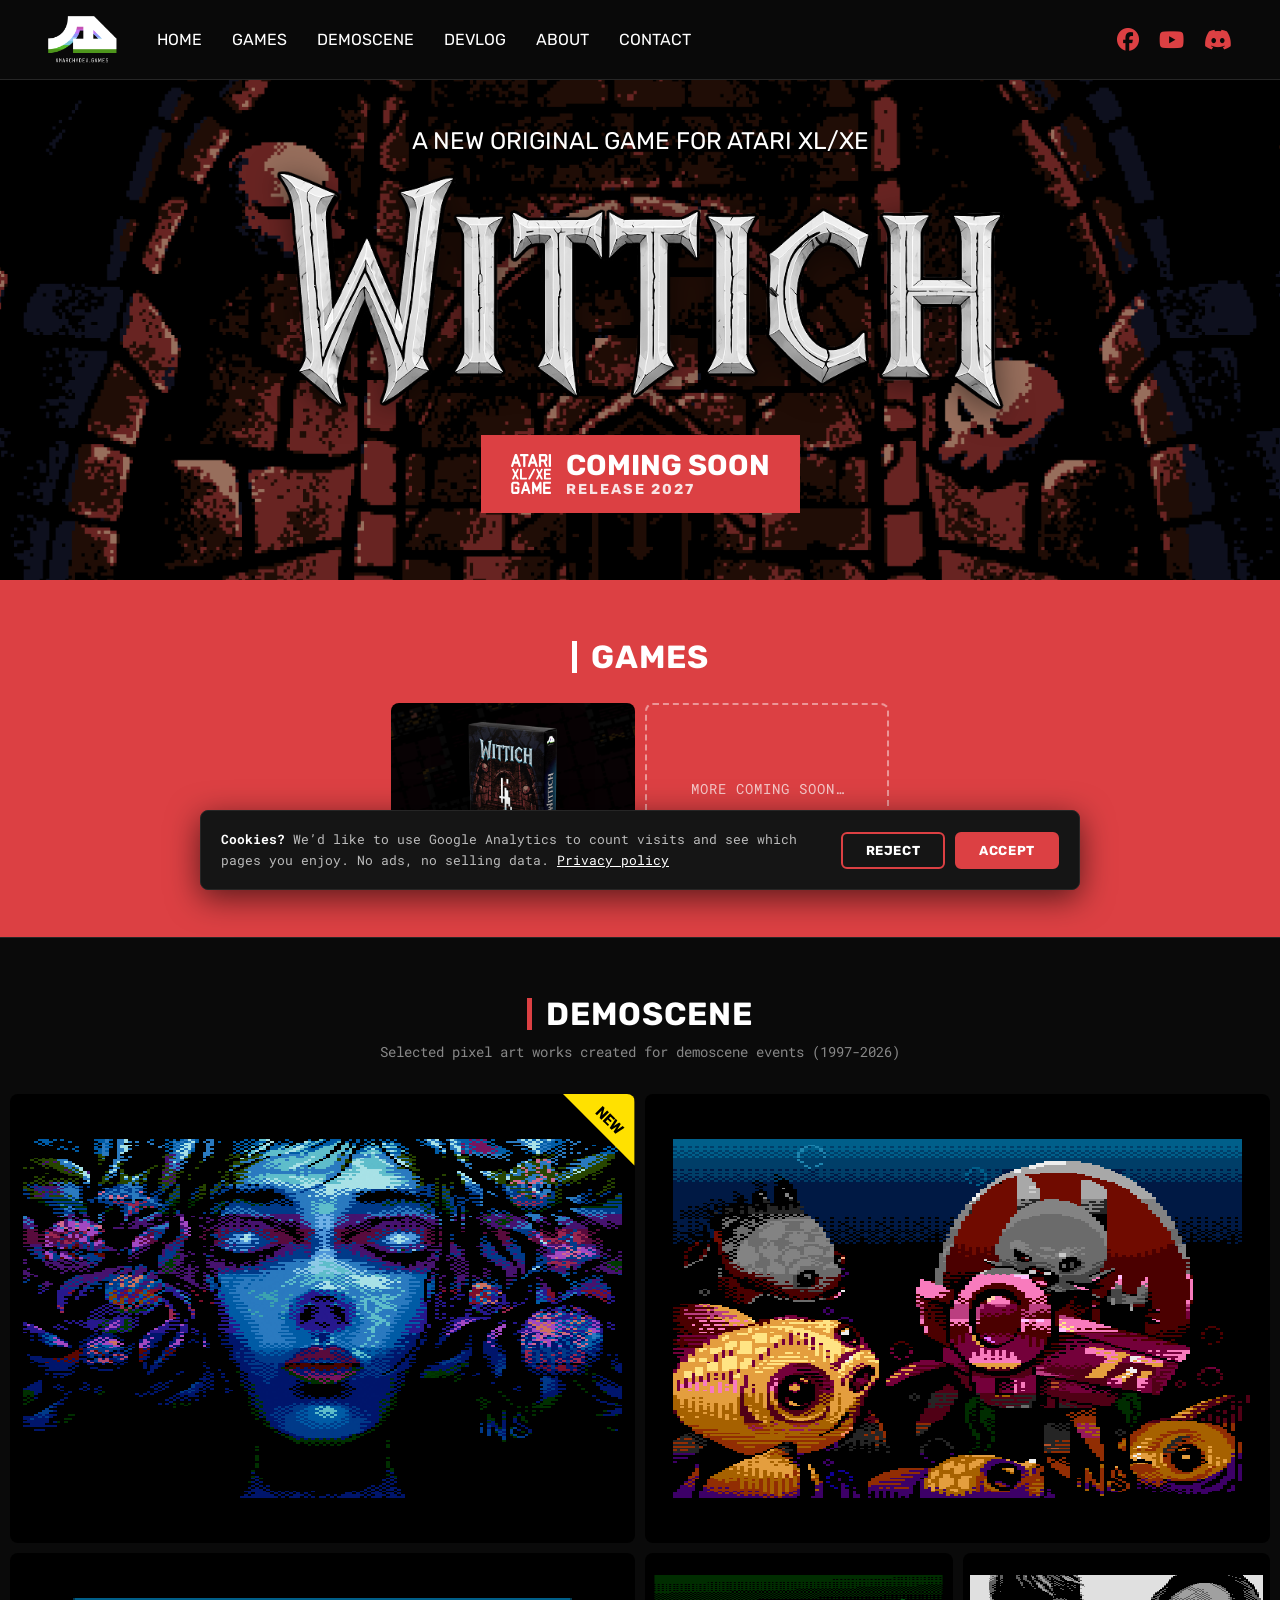
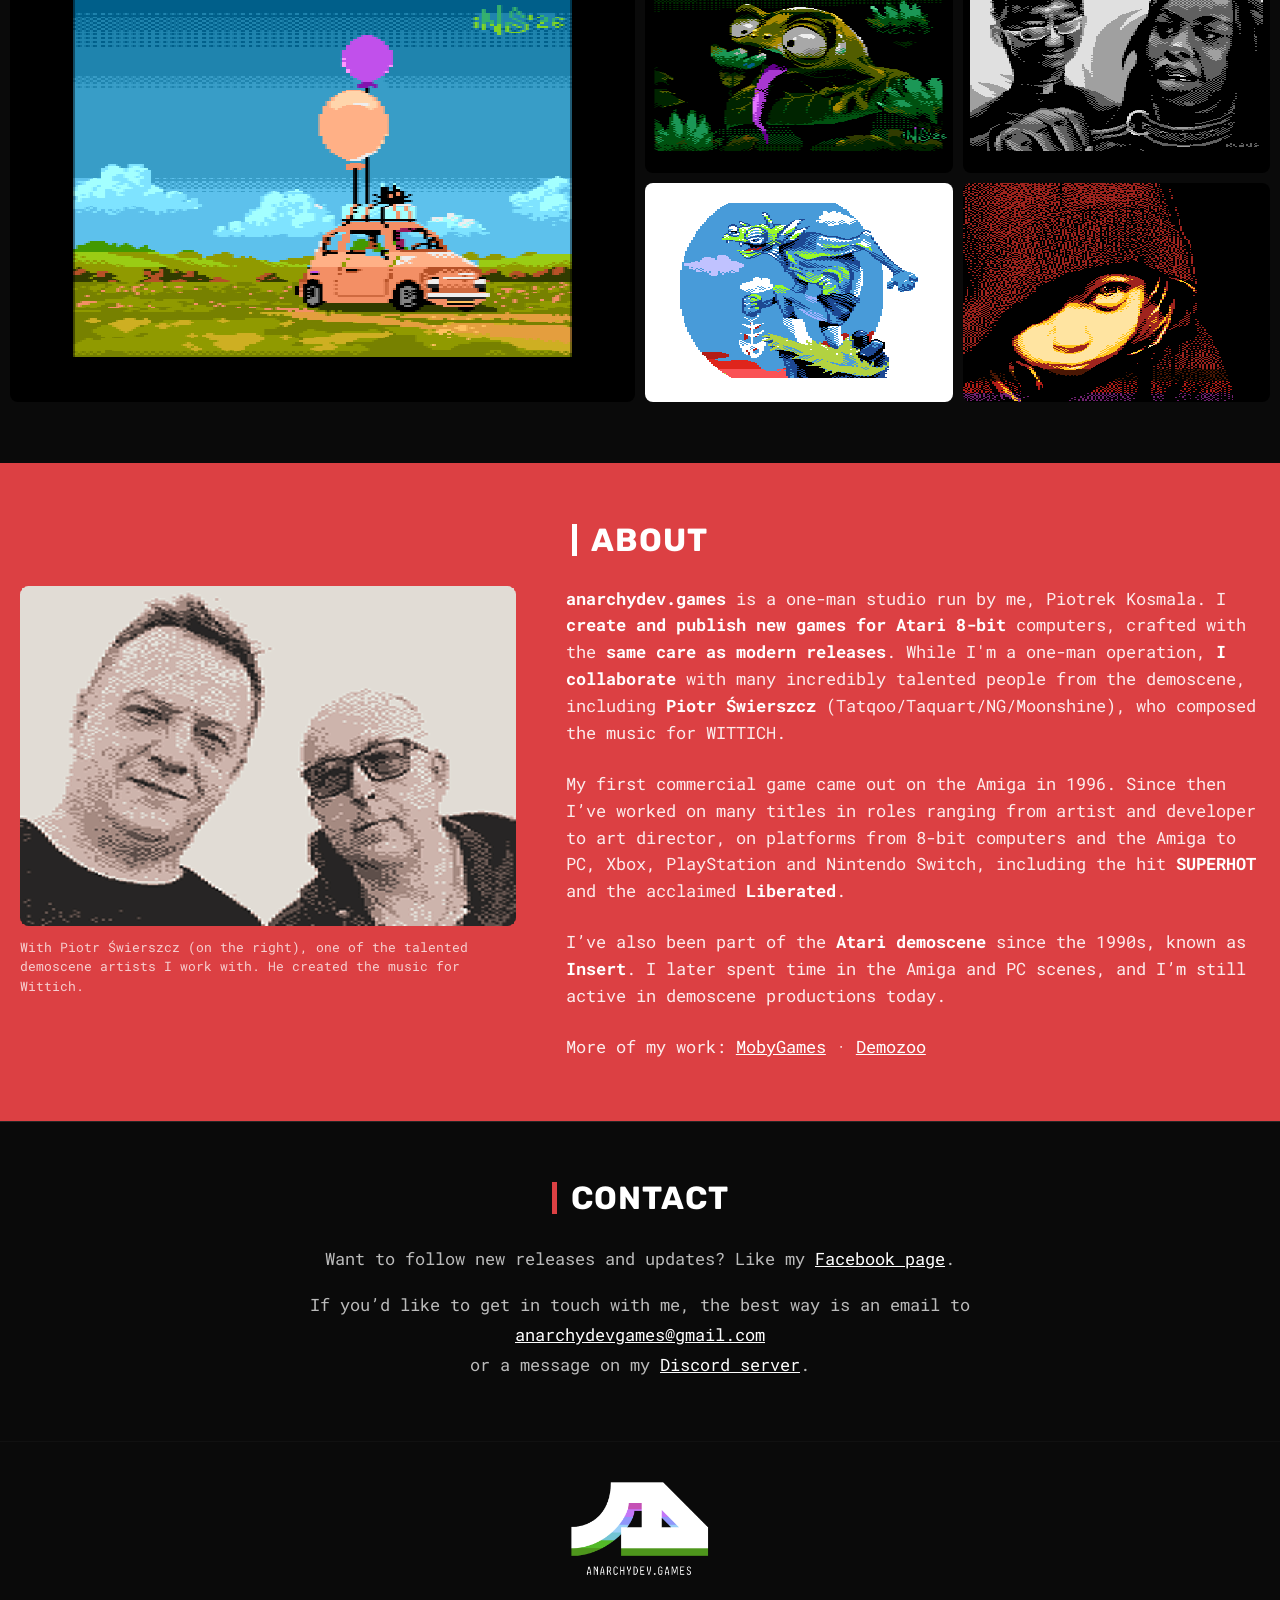
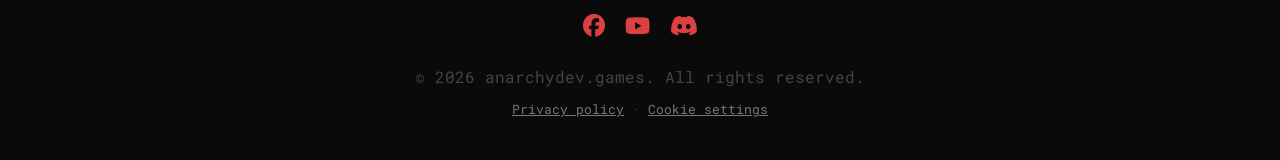
==== commit bc0beefd: "Deploy anarchydev.games from anarchydevgames-www@425d4c8 Wysłane przez deploy.sh 2026-11-20 17:42." ====
--- a/index.html
+++ b/index.html
@@ -9,6 +9,8 @@
     <!-- SEO: opis, adres kanoniczny, roboty -->
     <meta name="description" content="Indie studio by Piotr Kosmala (Insert) making new games for Atari XL/XE 8-bit computers. Wittich, an arcade action game on cartridge, arrives in 2027.">
     <meta name="keywords" content="Atari XL/XE, Atari 8-bit, new Atari game, Atari homebrew, retro game, retrogaming, Atari cartridge, physical release, boxed edition, pixel art, demoscene, Insert, Wittich, arcade action, atariXLXE">
+    <!-- Weryfikacja własności strony w Google Search Console -->
+    <meta name="google-site-verification" content="aCp5-JphRHPpeMXi25heJ_ia7dm0JB2164HbOrlaCqM">
     <meta name="author" content="Piotr Kosmala">
     <meta name="robots" content="index, follow, max-image-preview:large">
     <link rel="canonical" href="https://anarchydev.games/">
@@ -108,8 +110,8 @@
     <link rel="stylesheet" href="style.css?v=d135a2b0">
 
     <!-- Google Analytics + baner zgody na cookies -->
-    <script src="analytics.js?v=cc8ead74" defer></script>
-<script>/* deploy: odświeżenie po nowej wersji */(function(){var v="8a8f026475ea";function c(){if(!window.fetch)return;fetch('/version.json?t='+Date.now(),{cache:'no-store'}).then(function(r){return r.ok?r.json():null}).then(function(d){if(!d||!d.v||d.v===v)return;var k='site-reloaded-'+d.v;try{if(sessionStorage.getItem(k))return;sessionStorage.setItem(k,'1')}catch(e){return}location.reload()}).catch(function(){})}c();addEventListener('pageshow',function(e){if(e.persisted)c()})})();</script>
+    <script src="analytics.js?v=5c7e90a2" defer></script>
+<script>/* deploy: odświeżenie po nowej wersji */(function(){var v="9d2afae57517";function c(){if(!window.fetch)return;fetch('/version.json?t='+Date.now(),{cache:'no-store'}).then(function(r){return r.ok?r.json():null}).then(function(d){if(!d||!d.v||d.v===v)return;var k='site-reloaded-'+d.v;try{if(sessionStorage.getItem(k))return;sessionStorage.setItem(k,'1')}catch(e){return}location.reload()}).catch(function(){})}c();addEventListener('pageshow',function(e){if(e.persisted)c()})})();</script>
 </head>
 
 <body id="page-top">
@@ -125,6 +127,7 @@
                     <li><a href="#top">Home</a></li>
                     <li><a href="#games">Games</a></li>
                     <li><a href="#demoscene">Demoscene</a></li>
+                    <li><a href="devlog/">Devlog</a></li>
                     <li><a href="#about">About</a></li>
                     <li><a href="#contact">Contact</a></li>
                 </ul>
@@ -178,8 +181,19 @@
             <h2 class="section-title">Demoscene</h2>
             <p class="section-subtitle">Selected pixel art works created for demoscene events (1997-2026)</p>
             <div class="demoscene-grid">
+                <a href="https://demozoo.org/graphics/400692/" target="_blank" class="demoscene-item tile-big">
+                    <img src="images/NewTag.svg?v=bf2a46ca" alt="" class="badge-new">
+                    <img src="images/demoscene/Undertow.png?v=0bda1a95" alt="Undertow – Atari XL/XE pixel art by Insert, 2nd place at Silly Venture WE 2026">
+                    <div class="demoscene-overlay">
+                        <div class="demoscene-info">
+                            <h3 class="demoscene-title">Undertow</h3>
+                            <p class="demoscene-desc">2nd place at Silly Venture WE 2026<br>Atari XL/XE Graphics
+                                Competition</p>
+                        </div>
+                    </div>
+                </a>
+
                 <a href="https://demozoo.org/graphics/395416/" target="_blank" class="demoscene-item tile-big">
-                    <img src="images/NewTag.svg?v=bf2a46ca" alt="" class="badge-new">
                     <img src="images/demoscene/Dive.png?v=f6fb4d82" alt="Dive – Atari XL/XE pixel art by Insert, 1st place at Silly Venture SE 2026">
                     <div class="demoscene-overlay">
                         <div class="demoscene-info">
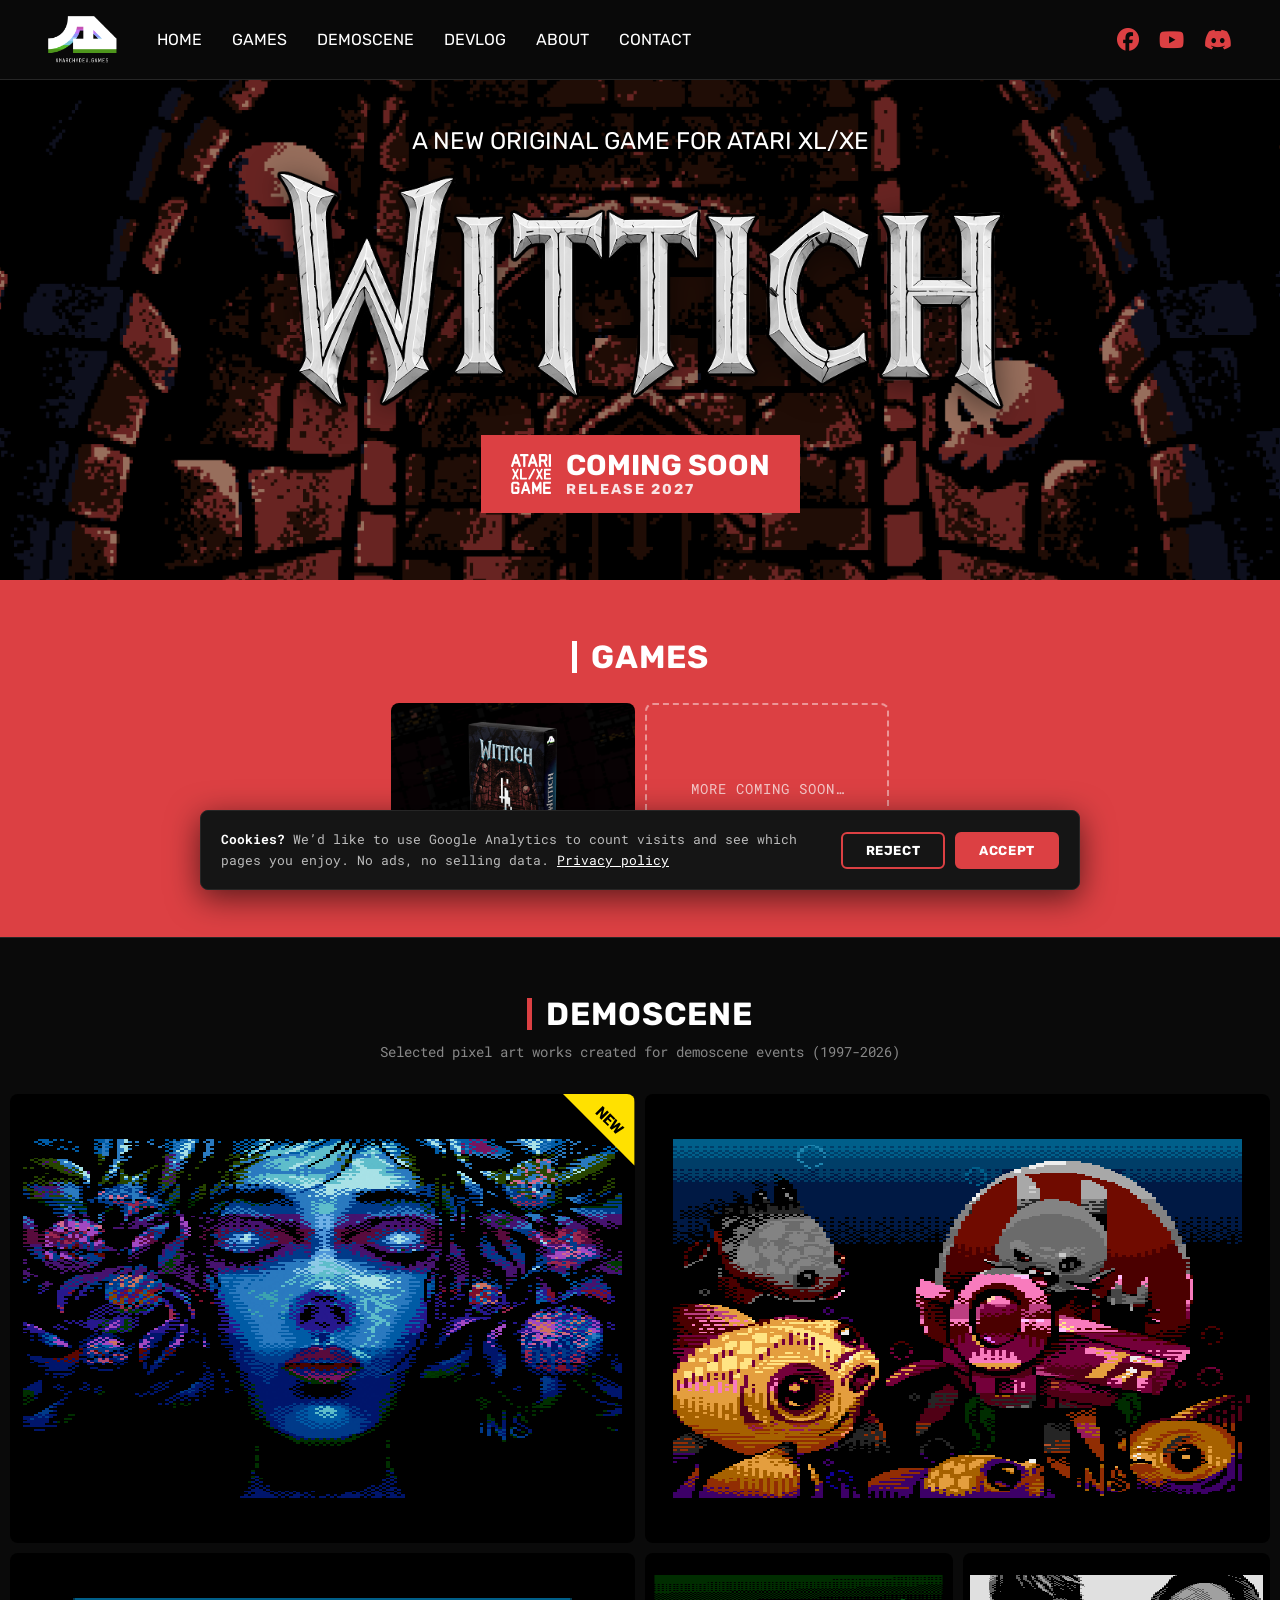
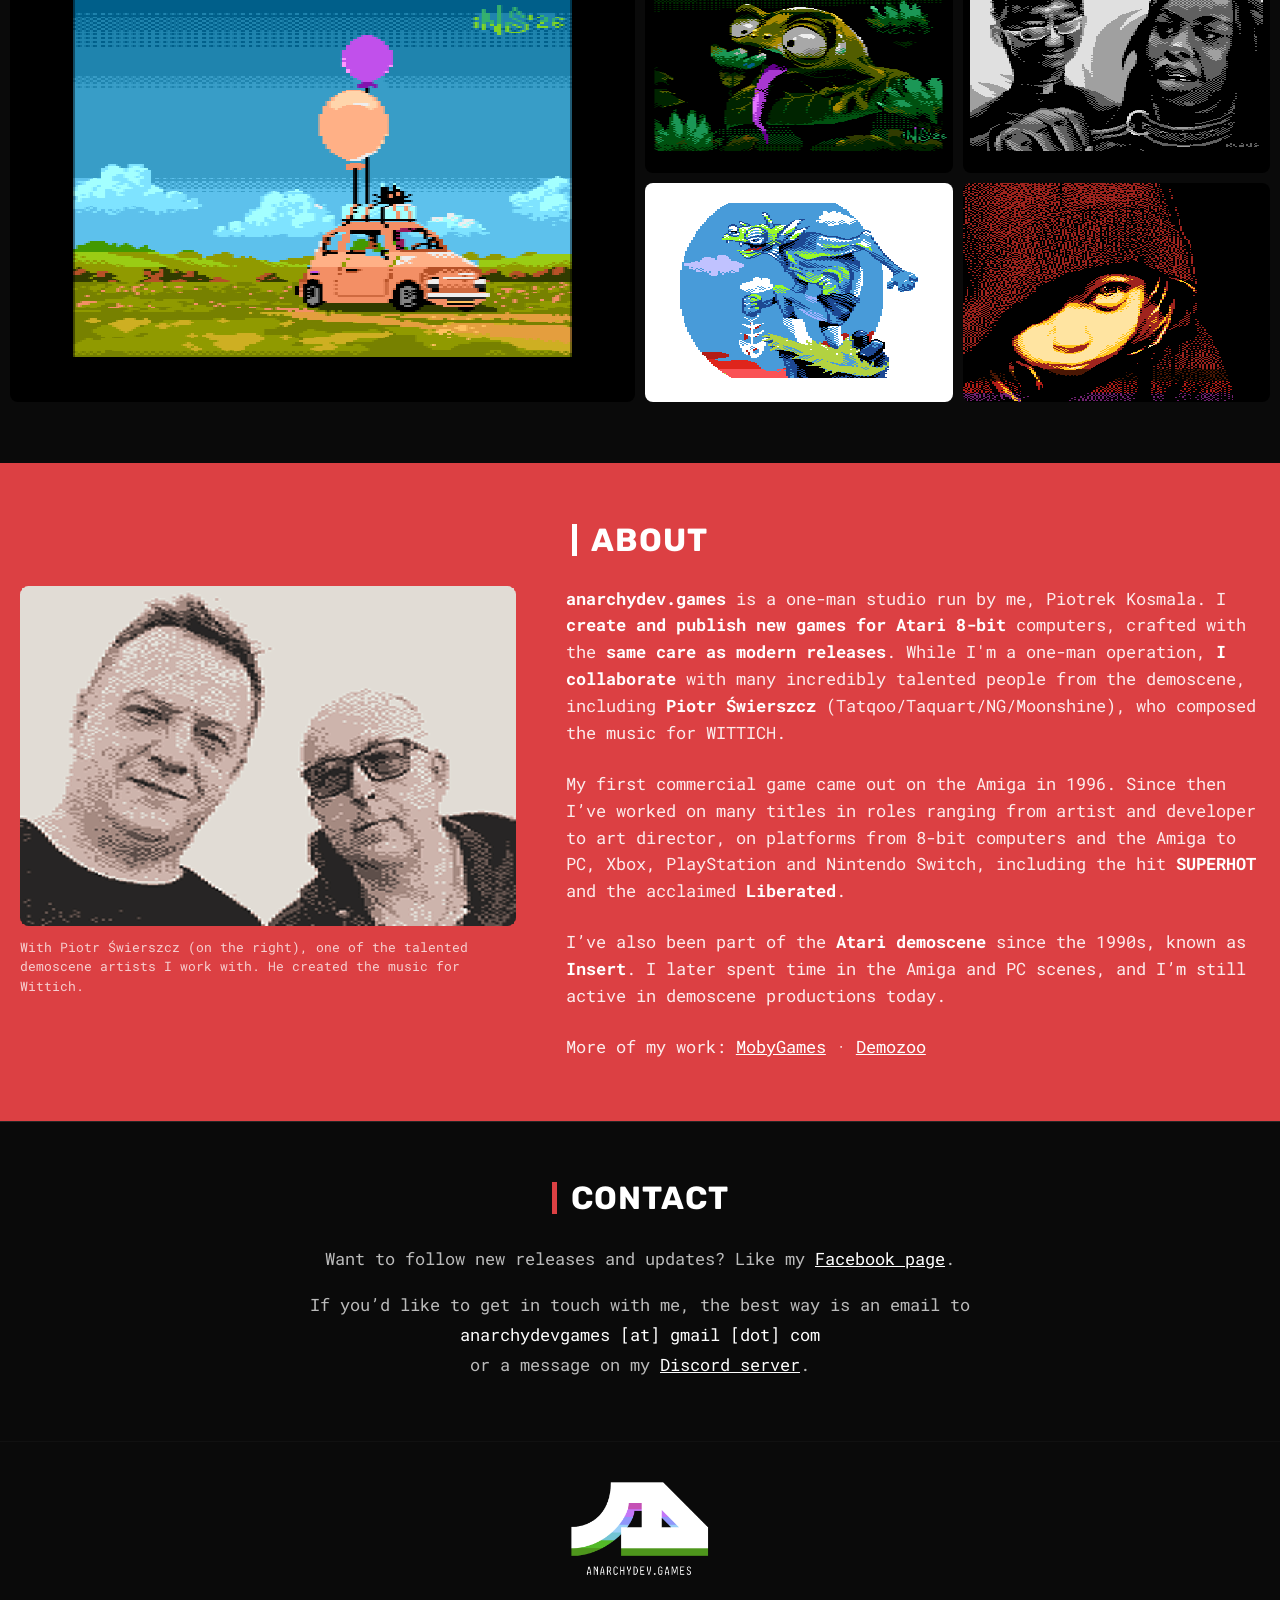
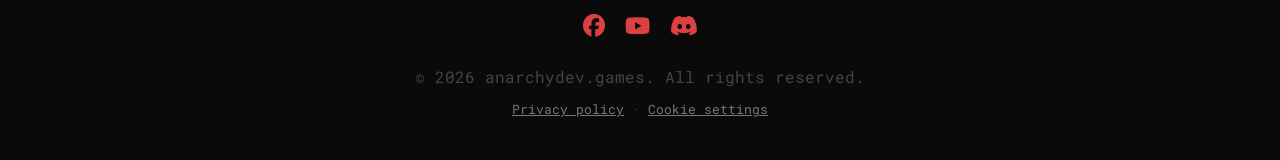
==== commit 04225811: "Deploy anarchydev.games from anarchydevgames-www@425d4c8 Wysłane przez deploy.sh 2026-11-20 18:16." ====
--- a/index.html
+++ b/index.html
@@ -56,7 +56,6 @@
       "founder": {
         "@id": "https://anarchydev.games/#piotr"
       },
-      "email": "anarchydevgames@gmail.com",
       "sameAs": [
         "https://www.facebook.com/AnarchyDevGames/",
         "https://www.youtube.com/@anarchydevgames4747",
@@ -107,11 +106,11 @@
     <link rel="stylesheet" href="https://cdnjs.cloudflare.com/ajax/libs/font-awesome/6.4.0/css/all.min.css">
 
     <!-- Custom CSS -->
-    <link rel="stylesheet" href="style.css?v=d135a2b0">
+    <link rel="stylesheet" href="style.css?v=8ff083ed">
 
     <!-- Google Analytics + baner zgody na cookies -->
     <script src="analytics.js?v=5c7e90a2" defer></script>
-<script>/* deploy: odświeżenie po nowej wersji */(function(){var v="9d2afae57517";function c(){if(!window.fetch)return;fetch('/version.json?t='+Date.now(),{cache:'no-store'}).then(function(r){return r.ok?r.json():null}).then(function(d){if(!d||!d.v||d.v===v)return;var k='site-reloaded-'+d.v;try{if(sessionStorage.getItem(k))return;sessionStorage.setItem(k,'1')}catch(e){return}location.reload()}).catch(function(){})}c();addEventListener('pageshow',function(e){if(e.persisted)c()})})();</script>
+<script>/* deploy: odświeżenie po nowej wersji */(function(){var v="4cccad15c8c8";function c(){if(!window.fetch)return;fetch('/version.json?t='+Date.now(),{cache:'no-store'}).then(function(r){return r.ok?r.json():null}).then(function(d){if(!d||!d.v||d.v===v)return;var k='site-reloaded-'+d.v;try{if(sessionStorage.getItem(k))return;sessionStorage.setItem(k,'1')}catch(e){return}location.reload()}).catch(function(){})}c();addEventListener('pageshow',function(e){if(e.persisted)c()})})();</script>
 </head>
 
 <body id="page-top">
@@ -288,8 +287,8 @@
             <div class="contact-text">
                 <p>Want to follow new releases and updates? Like my <a
                         href="https://www.facebook.com/AnarchyDevGames/" target="_blank">Facebook page</a>.</p>
-                <p>If you’d like to get in touch with me, the best way is an email to <a
-                        href="mailto:anarchydevgames@gmail.com">anarchydevgames@gmail.com</a><br>or a message on my <a
+                <p>If you’d like to get in touch with me, the best way is an email to
+                        <span class="email-masked">anarchydevgames [at] gmail [dot] com</span><br>or a message on my <a
                         href="https://discord.gg/da7KRVg4D2" target="_blank">Discord server</a>.</p>
             </div>
         </div>
--- a/style.css
+++ b/style.css
@@ -710,3 +710,9 @@
 .footer-links a:hover {
     color: var(--text-color);
 }
+
+/* Adres e-mail zapisany słownie (bez linku mailto – trudniejszy do zebrania przez boty) */
+.email-masked {
+    color: var(--text-color);
+    white-space: nowrap;
+}
